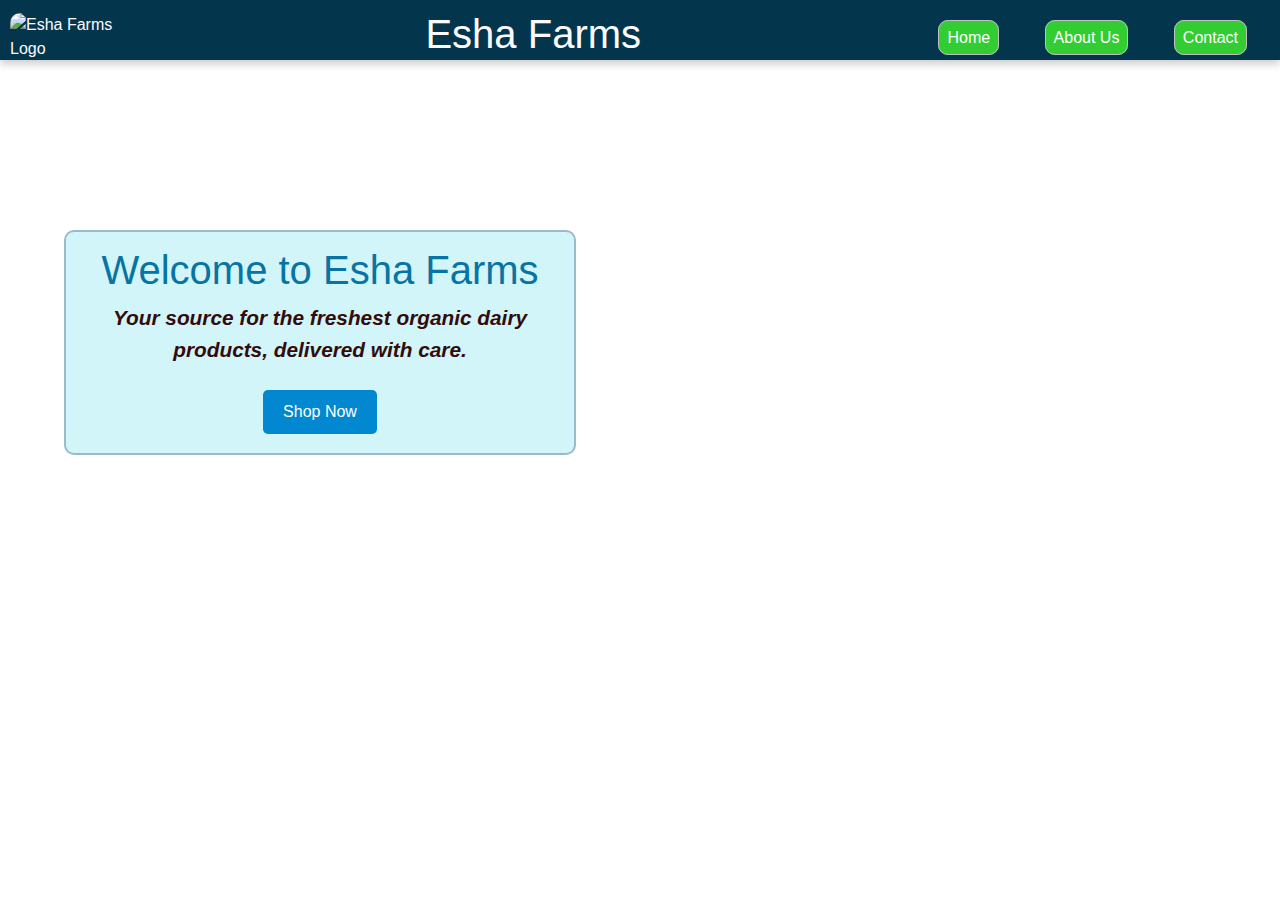
==== index.html @ 3852e919 "Landing page of dairy farm webpage" ====
<!DOCTYPE html>
<html lang="en">
<head>
    <meta charset="UTF-8">
    <meta name="viewport" content="width=device-width, initial-scale=1.0">
    <title>Esha Farms</title>
    <link rel="stylesheet" href="styles.css">
    <link rel="stylesheet" href="https://stackpath.bootstrapcdn.com/bootstrap/4.5.2/css/bootstrap.min.css">
    <style>
        .navbar {
            position: absolute; /* Position the navbar absolutely */
            top: 0; /* Align it to the top */
            left: 0; /* Align it to the left */
            width: 100%; /* Make it full width */
            background-color: #03364c;
            color: rgb(253, 250, 254); /* Change heading color to white for better visibility */
            padding: 10px;
            height: 60px; /* Set height of the navbar */
            display: flex;
            align-items: center; /* Center content vertically */
            justify-content: space-between;
            z-index: 200; /* Ensure it appears above the video */
            box-shadow: 0 4px 8px rgba(0, 0, 0, 0.2); /* Add shadow for better visibility */
        }
        .navbar img {
    height: 50px;
    width: 10%;
    border-radius: 10px;
    margin-right: 10px;
}

        .navbar ul {
            list-style-type: none;
            margin: 0;
            padding: 0;
        }

        .navbar li {
            display: inline;
            margin-right: 20px;
        }

        .navbar a {
            color: white; /* Change link color to white for better visibility */
            background-color: limegreen;
            padding: 8px;
            border: 1px solid silver;
            border-radius: 10px;
            text-decoration: none;
        }

        .navbar a:hover {
            background-color: blue; /* Change background color to blue on hover */
        }

        .hero-section {
            display: block; /* Allow block display */
            padding: 14px; /* Increased padding for a more spacious layout */
            text-align: center;
            background-color: rgba(197, 242, 248, 0.8); /* Updated background color with transparency */
            border: 2px solid rgb(156, 186, 199);
            border-radius: 10px; /* More rounded corners */
            position: absolute; /* Position it over the video */
            left: 0; /* Align to the left */
            top: 0; /* Align to the top */
            width: 40%; /* Set width to 100% */
            z-index: 10; /* Ensure it appears above the video */
            margin-top: 18%; /* Remove margin to prevent pushing out of view */
            min-height: 200px; /* Set a minimum height to ensure visibility */
            margin-left: 5%;
            margin-right: 65%;
            font-family: Arial, Helvetica, sans-serif;
            font-weight: bolder;
        }

        .hero-section h1 {
            color: #0774a3; /* Change to white for better contrast */
            font-size: 2.5em; /* Increased font size for prominence */
        }

        .hero-section p {
            color: #330b0b; /* Change to white for better contrast */
            font-size: 1.3em; /* Increased font size for better visibility */
            font-style: oblique;
            font-family: 'Segoe UI', Tahoma, Geneva, Verdana, sans-serif;
        }

        .cta-buttons {
            margin-top: 20px; /* Space above the buttons */
        }

        .cta-buttons button {
            background-color: #0288d1; /* Updated button background color */
            color: white; /* White text color */
            border: none; /* No border */
            padding: 10px 20px; /* Padding for buttons */
            border-radius: 5px; /* Rounded corners */
            cursor: pointer; /* Pointer cursor on hover */
            margin: 5px; /* Margin between buttons */
        }

        .cta-buttons button:hover {
            background-color: #0277bd; /* Updated hover color for buttons */
        }

        footer {
            background: rgba(53, 66, 74, 0.7); /* Semi-transparent background */
            color: #ffffff;
            text-align: center;
            padding: 10px 0;
            position: relative;
            bottom: 0;
            width: 100%;
        }
    </style>
</head>
<body>
    <video autoplay loop muted class="background-video">
<source src="file:///C:/Users/srija/Videos/Captures/milk%20farm.mp4" type="video/mp4">

        Your browser does not support the video tag.
    </video>
    
    <nav class="navbar">
        <img src="C:\Users\srija\OneDrive\Pictures\Saved Pictures\my files\eshafarmslogo.webp" alt="Esha Farms Logo" >
        <h1>Esha Farms</h1>
        <ul>
            <li><a href="index.html">Home</a></li>
            <li><a href="about.html">About Us</a></li>
<li><a href="contact.html">Contact</a></li>

        </ul>
    </nav>

    <div class="hero-section">
        <h1>Welcome to Esha Farms</h1>
        <p>Your source for the freshest organic dairy products, delivered with care.</p>
        <div class="cta-buttons">
            <a href="shopnow.html">
                <button>Shop Now</button>
            </a>
            
        </div>
        
    </div>
    
    <footer>
        <p>&copy; 2025 Esha Farms. All rights reserved.</p>
    </footer>
    
    <script>
 
    </script>
</body>
</html>
---- styles.css ----
body {
    font-family: Arial, sans-serif;
    margin: 0;
    padding: 0;
    background-color: #f4f4f4;
    position: relative;
    overflow: hidden;
}

.background-video {
    position: absolute;
    top: 0;
    left: 0;
    width: 100%;
    height: 100vh;
    object-fit: cover;
    z-index: -1; /* Send the video behind other content */
}

header {
    background: rgba(20, 3, 255, 0.7); /* Semi-transparent background */
    color: #ffffff;
    padding: 10px 0;
    text-align: center;
}

nav ul {
    list-style: none;
    padding: 0;
}

nav ul li {
    display: inline;
    margin: 0 15px;
}

nav ul li a {
    color: #040202;
    text-decoration: none;
    background-color: rgb(67, 185, 67); /* Set background color to green */
    padding: 10px; /* Add padding for better appearance */
    border-radius: 5px;
    border:2px solid seashell;
    margin:3px;
}

nav ul li a:hover {
    background-color: skyblue; /* Change to sky blue on hover */
}
.main {
    padding: 20px;
    text-align: center;
}

footer {
    background: rgba(53, 66, 74, 0.7); /* Semi-transparent background */
    color: #ffffff;
    text-align: center;
    padding: 10px 0;
    position: relative;
    bottom: 0;
    width: 100%;
}
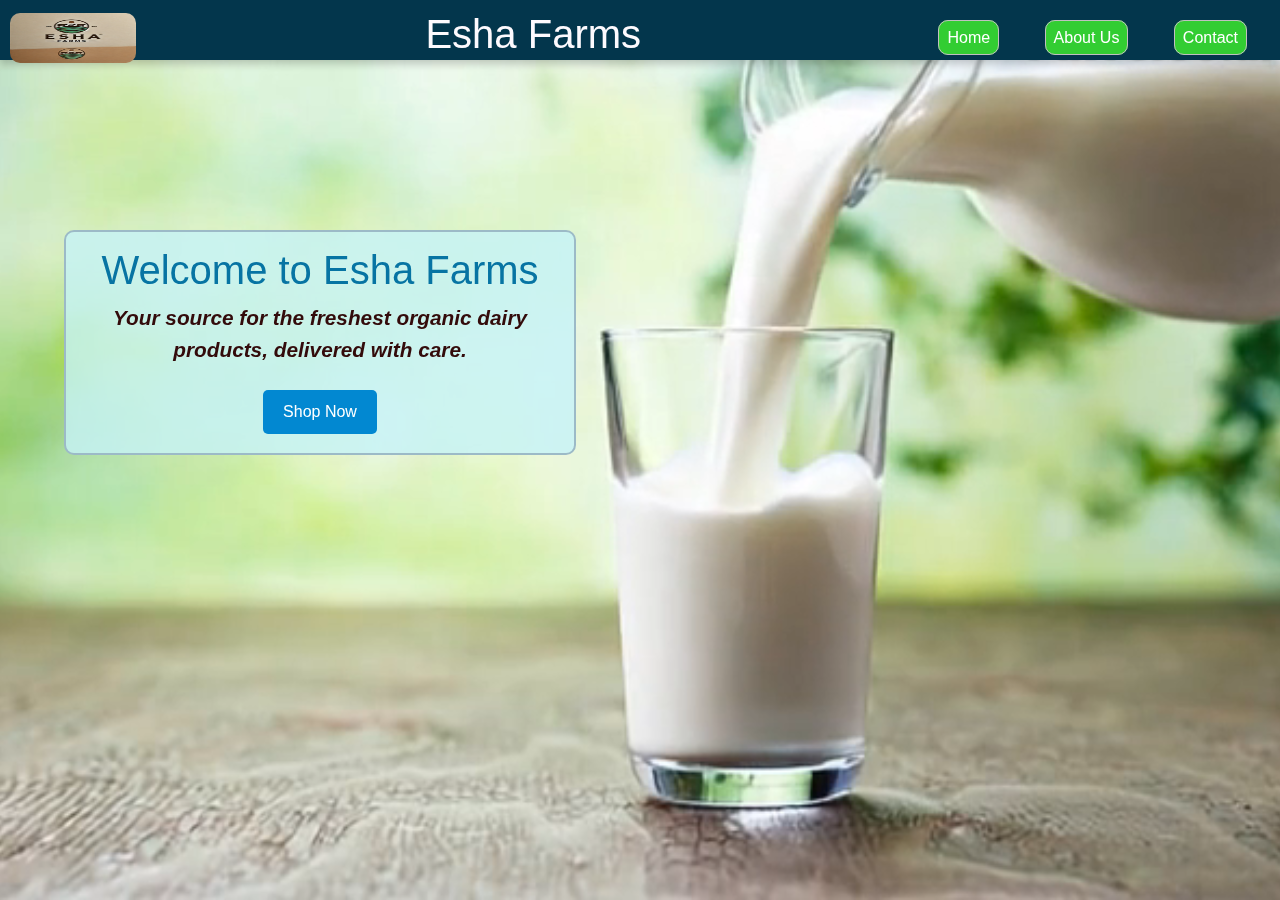
==== commit 2f27ddc4: "updated landing page" ====
--- a/index.html
+++ b/index.html
@@ -116,13 +116,13 @@
 </head>
 <body>
     <video autoplay loop muted class="background-video">
-<source src="file:///C:/Users/srija/Videos/Captures/milk%20farm.mp4" type="video/mp4">
+<source src="milk farm.mp4" type="video/mp4">
 
         Your browser does not support the video tag.
     </video>
     
     <nav class="navbar">
-        <img src="C:\Users\srija\OneDrive\Pictures\Saved Pictures\my files\eshafarmslogo.webp" alt="Esha Farms Logo" >
+        <img src="eshafarmslogo.webp" alt="Esha Farms Logo" >
         <h1>Esha Farms</h1>
         <ul>
             <li><a href="index.html">Home</a></li>
